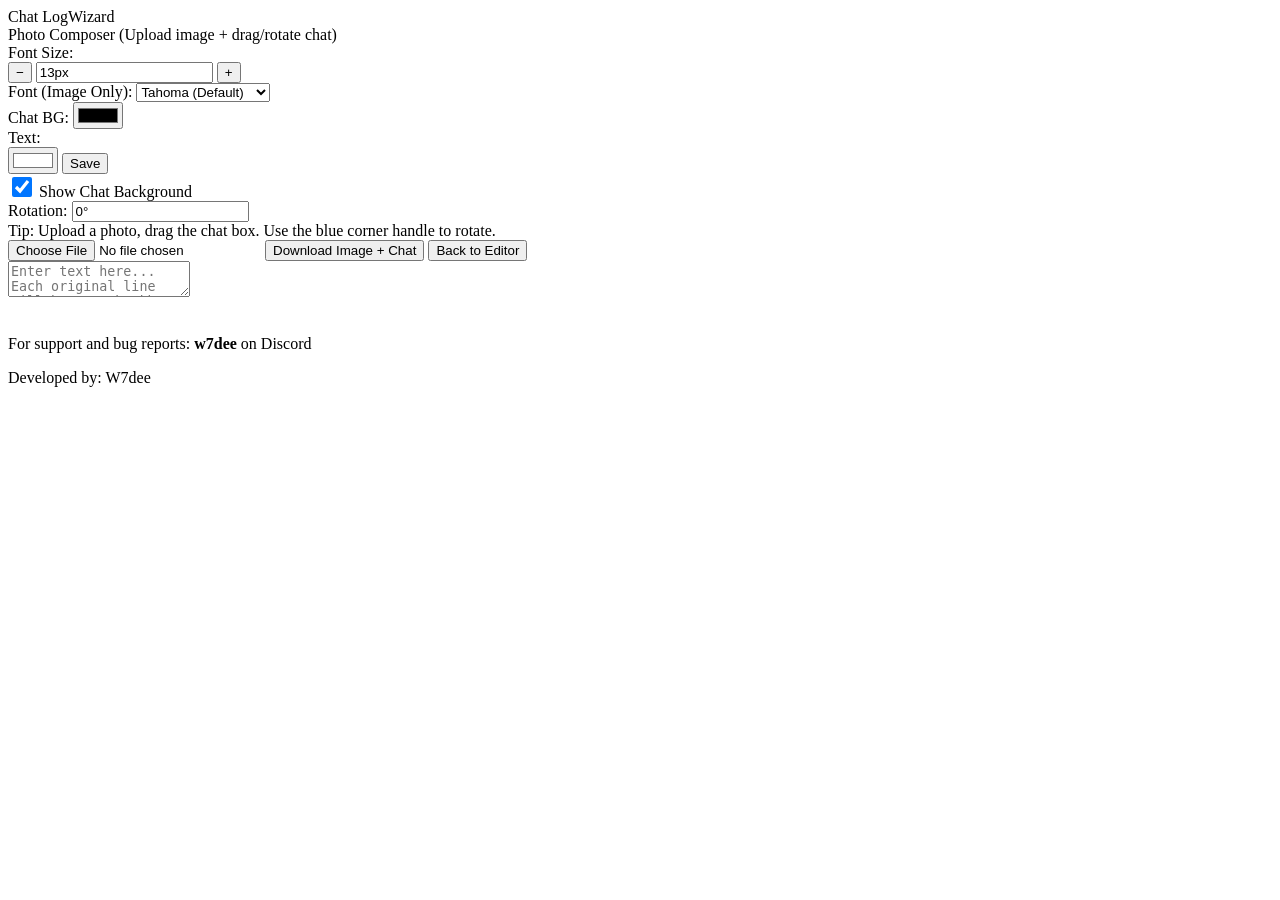
==== compose.html @ bac9cab7 "Update compose.html" ====
<!DOCTYPE html>
<html lang="en">
<head>
  <meta charset="UTF-8" />
  <meta name="viewport" content="width=device-width, initial-scale=1.0" />
  <title>Chat Log Wizard - Photo Composer</title>
  <link rel="icon" type="image/x-icon" href="favicon.ico" />

  <!-- Google Fonts (used for chat only) -->
  <link rel="preconnect" href="https://fonts.googleapis.com">
  <link rel="preconnect" href="https://fonts.gstatic.com" crossorigin>
  <link href="https://fonts.googleapis.com/css2?family=Roboto:wght@400;700&family=Inter:wght@400;700&family=Open+Sans:wght@400;700&family=Lato:wght@400;700&family=Nunito:wght@400;700&family=Raleway:wght@400;700&family=Oswald:wght@400;700&family=Ubuntu:wght@400;700&family=Fira+Sans:wght@400;700&family=Rubik:wght@400;700&family=Source+Sans+3:wght@400;700&family=Cairo:wght@400;700&family=Tajawal:wght@400;700&family=Noto+Sans+Arabic:wght@400;700&family=Noto+Kufi+Arabic:wght@400;700&family=Noto+Naskh+Arabic:wght@400;700&family=Poppins:wght@400;700&family=Montserrat:wght@400;700&display=swap" rel="stylesheet">

  <link rel="stylesheet" href="style.css" />
</head>
<body>
  <div class="logo">
    <div class="logo-text">
      <span class="gta-white">Chat Log</span><span class="gta-yellow">Wizard</span>
    </div>
    <div class="subtitle">Photo Composer (Upload image + drag/rotate chat)</div>
  </div>

  <div class="controls">
    <div class="control-group">
      <label>Font Size:</label>
      <div class="size-controls">
        <button type="button" onclick="decreaseSize()">−</button>
        <input type="text" id="sizeInput" value="13px" readonly />
        <button type="button" onclick="increaseSize()">+</button>
      </div>
    </div>

    <div class="control-group">
      <label>Font (Image Only):</label>
      <select id="fontSelect" class="font-select">
        <option value="tahoma" selected>Tahoma (Default)</option>
        <option value="roboto">Roboto</option>
        <option value="inter">Inter</option>
        <option value="opensans">Open Sans</option>
        <option value="lato">Lato</option>
        <option value="nunito">Nunito</option>
        <option value="raleway">Raleway</option>
        <option value="oswald">Oswald</option>
        <option value="ubuntu">Ubuntu</option>
        <option value="firasans">Fira Sans</option>
        <option value="rubik">Rubik</option>
        <option value="sourcesans3">Source Sans 3</option>
        <option value="cairo">Cairo</option>
        <option value="tajawal">Tajawal</option>
        <option value="notosansarabic">Noto Sans Arabic</option>
        <option value="notokufiarabic">Noto Kufi Arabic</option>
        <option value="notonaskharabic">Noto Naskh Arabic</option>
        <option value="poppins">Poppins</option>
        <option value="montserrat">Montserrat</option>
      </select>
    </div>

    <div class="control-group">
      <label>Chat BG:</label>
      <input type="color" id="colorPicker" class="color-picker" value="#000000" />
    </div>

    <div class="control-group">
      <label>Text:</label>
      <div class="color-picker-wrap">
        <input type="color" id="textColorPicker" class="color-picker" value="#ffffff" />
        <button id="saveColorBtn" class="save-in-picker" type="button">Save</button>
      </div>
    </div>

    <div class="control-group">
      <label class="bg-label">
        <input type="checkbox" id="bgToggle" checked style="width: 20px; height: 20px; cursor: pointer;" />
        Show Chat Background
      </label>
    </div>

    <div class="control-group">
      <label>Rotation:</label>
      <input id="rotationInput" type="text" value="0°" readonly class="rotation-readonly" />
    </div>
  </div>

  <div class="helper">
    Tip: Upload a photo, drag the chat box. Use the blue corner handle to rotate.
  </div>

  <div class="upload-row">
    <input class="file-input" type="file" id="bgUpload" accept="image/*" />
    <button class="download-btn btn-filled" type="button" onclick="downloadComposite()">Download Image + Chat</button>
    <button class="download-btn btn-transparent" type="button" onclick="window.location.href='index.html'">Back to Editor</button>
  </div>

  <div class="chat-scope" id="chatScope">
    <div class="editor-box">
      <div class="line-select" id="lineSelect">
        <div class="line-select-inner" id="lineSelectInner"></div>
      </div>

      <textarea id="textInput" placeholder="Enter text here... Each original line will have 1 checkbox"></textarea>
    </div>
  </div>

  <!-- ✅ مخفي قبل رفع الصورة -->
  <div class="stage-wrap hidden" id="stageWrap">
    <div class="stage" id="stage">
      <img id="bgImg" alt="" />
      <div id="chatOverlay" aria-label="Drag to move chat">
        <div id="previewLines"></div>
        <div id="rotateHandle" title="Rotate"></div>
      </div>
    </div>
  </div>

  <div class="contact-info">
    <p>For support and bug reports: <strong>w7dee</strong> on Discord</p>
    <p class="credit">Developed by: W7dee</p>
  </div>

  <script src="compose.js"></script>
</body>
</html>
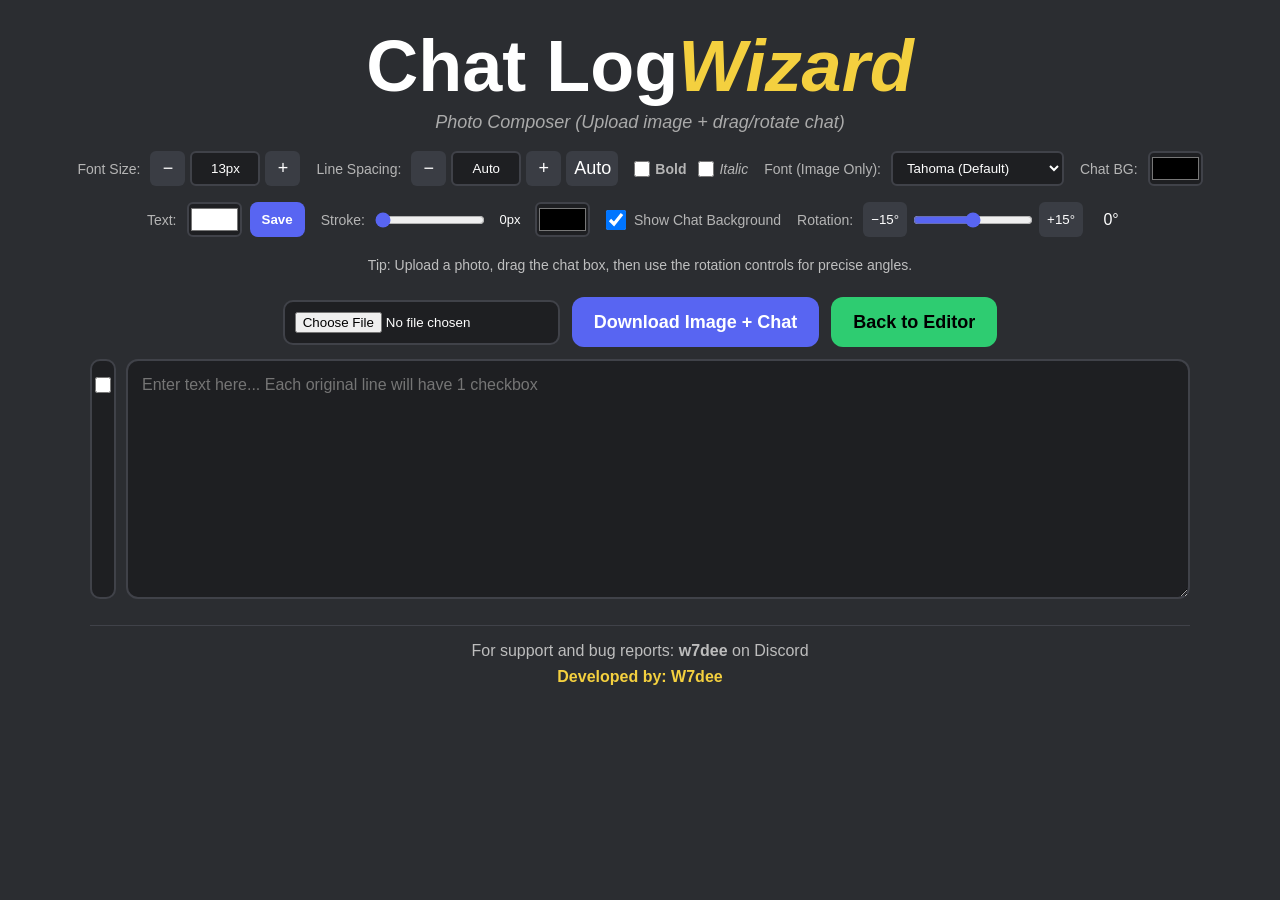
==== commit c54d532e: "Add files via upload" ====
--- a/compose.html
+++ b/compose.html
@@ -9,7 +9,7 @@
   <!-- Google Fonts (used for chat only) -->
   <link rel="preconnect" href="https://fonts.googleapis.com">
   <link rel="preconnect" href="https://fonts.gstatic.com" crossorigin>
-  <link href="https://fonts.googleapis.com/css2?family=Roboto:wght@400;700&family=Inter:wght@400;700&family=Open+Sans:wght@400;700&family=Lato:wght@400;700&family=Nunito:wght@400;700&family=Raleway:wght@400;700&family=Oswald:wght@400;700&family=Ubuntu:wght@400;700&family=Fira+Sans:wght@400;700&family=Rubik:wght@400;700&family=Source+Sans+3:wght@400;700&family=Cairo:wght@400;700&family=Tajawal:wght@400;700&family=Noto+Sans+Arabic:wght@400;700&family=Noto+Kufi+Arabic:wght@400;700&family=Noto+Naskh+Arabic:wght@400;700&family=Poppins:wght@400;700&family=Montserrat:wght@400;700&display=swap" rel="stylesheet">
+  <link href="https://fonts.googleapis.com/css2?family=Roboto:wght@400;700&family=Inter:wght@400;700&family=Open+Sans:wght@400;700&family=Lato:wght@400;700&family=Nunito:wght@400;700&family=Raleway:wght@400;700&family=Oswald:wght@400;700&family=Ubuntu:wght@400;700&family=Fira+Sans:wght@400;700&family=Rubik:wght@400;700&family=Source+Sans+3:wght@400;700&family=Manrope:wght@400;700&family=DM+Sans:wght@400;700&family=Work+Sans:wght@400;700&family=Barlow:wght@400;700&family=Quicksand:wght@400;700&family=Archivo:wght@400;700&family=Space+Grotesk:wght@400;700&family=Playfair+Display:wght@400;700&family=Merriweather:wght@400;700&family=Cairo:wght@400;700&family=Tajawal:wght@400;700&family=Noto+Sans+Arabic:wght@400;700&family=Noto+Kufi+Arabic:wght@400;700&family=Noto+Naskh+Arabic:wght@400;700&family=IBM+Plex+Sans+Arabic:wght@400;700&family=Almarai:wght@400;700&family=Readex+Pro:wght@400;700&family=Changa:wght@400;700&family=Amiri:wght@400;700&family=Markazi+Text:wght@400;700&family=Poppins:wght@400;700&family=Montserrat:wght@400;700&display=swap" rel="stylesheet">
 
   <link rel="stylesheet" href="style.css" />
 </head>
@@ -32,6 +32,21 @@
     </div>
 
     <div class="control-group">
+      <label>Line Spacing:</label>
+      <div class="size-controls">
+        <button type="button" onclick="decreaseSpacing()">−</button>
+        <input type="text" id="spacingInput" value="Auto" readonly />
+        <button type="button" onclick="increaseSpacing()">+</button>
+        <button type="button" class="auto-spacing-btn" onclick="resetSpacing()">Auto</button>
+      </div>
+    </div>
+
+    <div class="control-group text-style-controls">
+      <label><input type="checkbox" id="boldToggle" /> <strong>Bold</strong></label>
+      <label><input type="checkbox" id="italicToggle" /> <em>Italic</em></label>
+    </div>
+
+    <div class="control-group">
       <label>Font (Image Only):</label>
       <select id="fontSelect" class="font-select">
         <option value="tahoma" selected>Tahoma (Default)</option>
@@ -46,11 +61,26 @@
         <option value="firasans">Fira Sans</option>
         <option value="rubik">Rubik</option>
         <option value="sourcesans3">Source Sans 3</option>
+        <option value="manrope">Manrope</option>
+        <option value="dmsans">DM Sans</option>
+        <option value="worksans">Work Sans</option>
+        <option value="barlow">Barlow</option>
+        <option value="quicksand">Quicksand</option>
+        <option value="archivo">Archivo</option>
+        <option value="spacegrotesk">Space Grotesk</option>
+        <option value="playfair">Playfair Display</option>
+        <option value="merriweather">Merriweather</option>
         <option value="cairo">Cairo</option>
         <option value="tajawal">Tajawal</option>
         <option value="notosansarabic">Noto Sans Arabic</option>
         <option value="notokufiarabic">Noto Kufi Arabic</option>
         <option value="notonaskharabic">Noto Naskh Arabic</option>
+        <option value="ibmplexarabic">IBM Plex Sans Arabic</option>
+        <option value="almarai">Almarai</option>
+        <option value="readexpro">Readex Pro</option>
+        <option value="changa">Changa</option>
+        <option value="amiri">Amiri</option>
+        <option value="markazi">Markazi Text</option>
         <option value="poppins">Poppins</option>
         <option value="montserrat">Montserrat</option>
       </select>
@@ -70,6 +100,15 @@
     </div>
 
     <div class="control-group">
+      <label for="strokeWidth">Stroke:</label>
+      <div class="stroke-controls">
+        <input type="range" id="strokeWidth" min="0" max="5" step="0.5" value="0" />
+        <output id="strokeWidthValue" for="strokeWidth">0px</output>
+        <input type="color" id="strokeColorPicker" class="color-picker" value="#000000" />
+      </div>
+    </div>
+
+    <div class="control-group">
       <label class="bg-label">
         <input type="checkbox" id="bgToggle" checked style="width: 20px; height: 20px; cursor: pointer;" />
         Show Chat Background
@@ -78,12 +117,17 @@
 
     <div class="control-group">
       <label>Rotation:</label>
-      <input id="rotationInput" type="text" value="0°" readonly class="rotation-readonly" />
+      <div class="rotation-controls">
+        <button type="button" id="rotateLeft" aria-label="Rotate left">−15°</button>
+        <input id="rotationRange" type="range" min="-180" max="180" step="1" value="0" />
+        <button type="button" id="rotateRight" aria-label="Rotate right">+15°</button>
+        <output id="rotationInput">0°</output>
+      </div>
     </div>
   </div>
 
   <div class="helper">
-    Tip: Upload a photo, drag the chat box. Use the blue corner handle to rotate.
+    Tip: Upload a photo, drag the chat box, then use the rotation controls for precise angles.
   </div>
 
   <div class="upload-row">
@@ -108,7 +152,6 @@
       <img id="bgImg" alt="" />
       <div id="chatOverlay" aria-label="Drag to move chat">
         <div id="previewLines"></div>
-        <div id="rotateHandle" title="Rotate"></div>
       </div>
     </div>
   </div>
--- a/style.css
+++ b/style.css
@@ -0,0 +1,453 @@
+:root{
+  --site-font: Tahoma, Arial, sans-serif;
+  --chat-font: Tahoma, Arial, sans-serif;
+}
+
+*{ margin:0; padding:0; box-sizing:border-box; }
+
+body{
+  font-family: var(--site-font);
+  background:#2b2d31;
+  color:#fff;
+  padding:20px;
+  min-height:100vh;
+  display:flex;
+  flex-direction:column;
+  align-items:center;
+}
+
+/* Header */
+.logo{
+  text-align:center;
+  margin:10px 0 18px;
+}
+.logo-text{
+  font-size:72px;
+  font-weight:900;
+  line-height:1;
+}
+.subtitle{
+  font-size:18px;
+  color:#aaa;
+  margin-top:10px;
+  font-style:italic;
+}
+.gta-white{ color:#fff; }
+.gta-yellow{ color:#f4d03f; font-style:italic; }
+
+/* Controls */
+.controls{
+  display:flex;
+  flex-wrap:wrap;
+  gap:16px;
+  align-items:center;
+  justify-content:center;
+  margin-bottom:10px;
+}
+.control-group{
+  display:flex;
+  align-items:center;
+  gap:10px;
+}
+.control-group label{
+  font-size:14px;
+  color:#b5b5b5;
+  white-space:nowrap;
+}
+
+.size-controls{
+  display:flex;
+  gap:5px;
+  align-items:center;
+}
+.size-controls button{
+  width:35px;
+  height:35px;
+  border:none;
+  border-radius:6px;
+  background:#3a3d44;
+  color:#fff;
+  font-size:18px;
+  cursor:pointer;
+}
+.size-controls input{
+  width:70px;
+  height:35px;
+  border:2px solid #404249;
+  border-radius:6px;
+  background:#1e1f22;
+  color:#fff;
+  text-align:center;
+}
+
+.auto-spacing-btn{
+  height:35px;
+  min-width:52px;
+  padding:0 8px;
+  border:none;
+  border-radius:6px;
+  background:#3a3d44;
+  color:#fff;
+  cursor:pointer;
+}
+
+.text-style-controls{
+  gap:12px;
+}
+.text-style-controls label{
+  display:flex;
+  align-items:center;
+  gap:5px;
+  cursor:pointer;
+}
+.text-style-controls input{
+  width:16px;
+  height:16px;
+  accent-color:#5865f2;
+  cursor:pointer;
+}
+
+.font-select{
+  height:35px;
+  border:2px solid #404249;
+  border-radius:6px;
+  background:#1e1f22;
+  color:#fff;
+  padding:0 10px;
+}
+
+.color-picker{
+  width:55px;
+  height:35px;
+  border:2px solid #404249;
+  border-radius:6px;
+  background:#1e1f22;
+  cursor:pointer;
+}
+
+.color-picker-wrap{
+  display:flex;
+  gap:8px;
+  align-items:center;
+}
+
+.stroke-controls{
+  display:flex;
+  align-items:center;
+  gap:8px;
+}
+.stroke-controls input[type="range"]{
+  width:110px;
+  accent-color:#5865f2;
+  cursor:pointer;
+}
+.stroke-controls output{
+  min-width:34px;
+  color:#fff;
+  font-size:13px;
+  text-align:center;
+}
+
+.save-in-picker{
+  height:35px;
+  padding:0 12px;
+  border:none;
+  border-radius:8px;
+  background:#5865f2;
+  color:#fff;
+  font-weight:700;
+  cursor:pointer;
+}
+
+.bg-label{
+  display:flex;
+  align-items:center;
+  gap:8px;
+  cursor:pointer;
+}
+
+.link-btn{
+  display:inline-flex;
+  align-items:center;
+  justify-content:center;
+  height:35px;
+  padding:0 14px;
+  border-radius:8px;
+  background:#3a3d44;
+  color:#fff;
+  text-decoration:none;
+  font-weight:700;
+}
+
+/* Helper */
+.helper{
+  margin:10px 0 14px;
+  color:#cfcfcf;
+  font-size:14px;
+  text-align:center;
+  opacity:.9;
+  max-width:1100px;
+}
+
+/* Editor */
+.chat-scope{
+  width:min(1100px, 96vw);
+}
+
+.editor-box{
+  display:flex;
+  gap:10px;
+  align-items:stretch;
+}
+
+.line-select{
+  width:26px;
+  border:2px solid #404249;
+  border-radius:10px;
+  background:#1e1f22;
+  overflow:hidden;
+}
+.line-select-inner{
+  will-change: transform;
+  padding-top: 14px; /* نفس padding-top للنص */
+}
+
+.line-check-row{
+  display:flex;
+  align-items:center;
+  justify-content:center;
+  height:20px;
+}
+.line-check{
+  width:16px;
+  height:16px;
+  cursor:pointer;
+}
+.line-check-row.spacer{
+  opacity:0;
+  pointer-events:none;
+}
+
+textarea{
+  flex:1;
+  min-height:240px;
+  width:100%;
+  padding:14px;
+  border-radius:12px;
+  border:2px solid #404249;
+  background:#1e1f22;
+  color:#fff;
+  outline:none;
+  resize:vertical;
+  font-family: var(--site-font);
+  font-size:16px;
+  line-height:20px; /* مهم للـ checkbox alignment */
+}
+
+/* Output preview */
+.output-box{
+  width:min(620px, 96vw);
+  margin-top:16px;
+  padding:16px;
+  border:2px solid #404249;
+  border-radius:12px;
+  background:#2f3136;
+
+  /* ✅ كان كبير - خليناه أصغر زي الأول */
+  min-height:140px;
+}
+
+#previewLines{
+  font-family: var(--chat-font);
+  max-width:100%;
+}
+
+/* each original line container */
+.chat-line{
+  font-family: var(--chat-font);
+  margin:0;
+  padding:0;
+  text-align:left;
+  display:block;
+  max-width:100%;
+}
+
+/* inline span that clones background across wrapped lines */
+.chat-span{
+  display:inline;
+  white-space:pre-wrap;
+  overflow-wrap:anywhere;
+  word-break:break-word;
+  padding:0 4px;
+  line-height:1.3;
+  -webkit-box-decoration-break:clone;
+  box-decoration-break:clone;
+}
+
+/* Buttons */
+.action-buttons{
+  width:min(1100px, 96vw);
+  margin-top:14px;
+  display:flex;
+  justify-content:center;
+}
+.copy-btn{
+  height:42px;
+  padding:0 22px;
+  border:none;
+  border-radius:10px;
+  background:#5865f2;
+  color:#fff;
+  font-weight:800;
+  cursor:pointer;
+}
+
+.download-buttons{
+  width:min(1100px, 96vw);
+  margin-top:14px;
+  display:flex;
+  gap:12px;
+  justify-content:center;
+  flex-wrap:wrap;
+}
+.download-btn{
+  height:50px;
+  padding:0 22px;
+  border:none;
+  border-radius:12px;
+  font-size:18px;
+  font-weight:900;
+  cursor:pointer;
+}
+.btn-transparent{ background:#2ecc71; color:#000; }
+.btn-filled{ background:#5865f2; color:#fff; }
+
+/* Notifications + Footer */
+.copied-notification{
+  position:fixed;
+  bottom:30px;
+  left:50%;
+  transform:translateX(-50%);
+  background:#2ecc71;
+  color:#000;
+  padding:12px 16px;
+  border-radius:10px;
+  font-weight:900;
+  opacity:0;
+  pointer-events:none;
+  transition:opacity .2s ease;
+}
+.copied-notification.show{ opacity:1; }
+
+.contact-info{
+  width:min(1100px, 96vw);
+  margin-top:26px;
+  padding-top:16px;
+  border-top:1px solid #404249;
+  text-align:center;
+  color:#bdbdbd;
+}
+.contact-info .credit{
+  margin-top:8px;
+  color:#f4d03f;
+  font-weight:900;
+}
+
+/* Photo Composer */
+.upload-row{
+  width:min(1100px, 96vw);
+  margin:10px 0 12px;
+  display:flex;
+  gap:12px;
+  align-items:center;
+  justify-content:center;
+  flex-wrap:wrap;
+}
+.file-input{
+  background:#1e1f22;
+  border:2px solid #404249;
+  border-radius:10px;
+  color:#fff;
+  padding:10px;
+}
+
+.stage-wrap{
+  width:min(1100px, 96vw);
+  margin-top:12px;
+  display:flex;
+  justify-content:center;
+}
+
+/* ✅ اخفاء مكان الصورة بالكامل قبل الرفع */
+.stage-wrap.hidden{
+  display:none;
+}
+
+/* ✅ الـ stage يصير على قد الصورة (JS بيحدد width/height) */
+.stage{
+  position:relative;
+  border:2px solid #404249;
+  border-radius:14px;
+  background:#000;
+  overflow:hidden;
+  width:300px;   /* fallback */
+  height:200px;  /* fallback */
+}
+
+#bgImg{
+  position:absolute;
+  inset:0;
+  width:100%;
+  height:100%;
+  object-fit:fill; /* بما أن stage صار نفس أبعاد الصورة، ما نحتاج contain */
+  border-radius:12px;
+}
+
+#chatOverlay{
+  position:absolute;
+  left:20px;
+  top:20px;
+
+  width:620px;          /* ✅ نفس عرض مربع الكتابة */
+  max-width:620px;      /* ✅ يمنع التمدد مع الصورة */
+
+  cursor:grab;
+  transform-origin:center center;
+}
+
+#chatOverlay.dragging{ cursor:grabbing; }
+
+.rotation-readonly{
+  height:35px;
+  width:70px;
+  border:2px solid #404249;
+  border-radius:6px;
+  background:#1e1f22;
+  color:#fff;
+  text-align:center;
+}
+
+.rotation-controls{
+  display:flex;
+  align-items:center;
+  gap:6px;
+}
+.rotation-controls input[type="range"]{
+  width:120px;
+  accent-color:#5865f2;
+  cursor:grab;
+}
+.rotation-controls button{
+  height:35px;
+  padding:0 8px;
+  border:0;
+  border-radius:6px;
+  background:#3a3d44;
+  color:#fff;
+  cursor:pointer;
+}
+.rotation-controls output{
+  min-width:44px;
+  color:#fff;
+  text-align:center;
+}
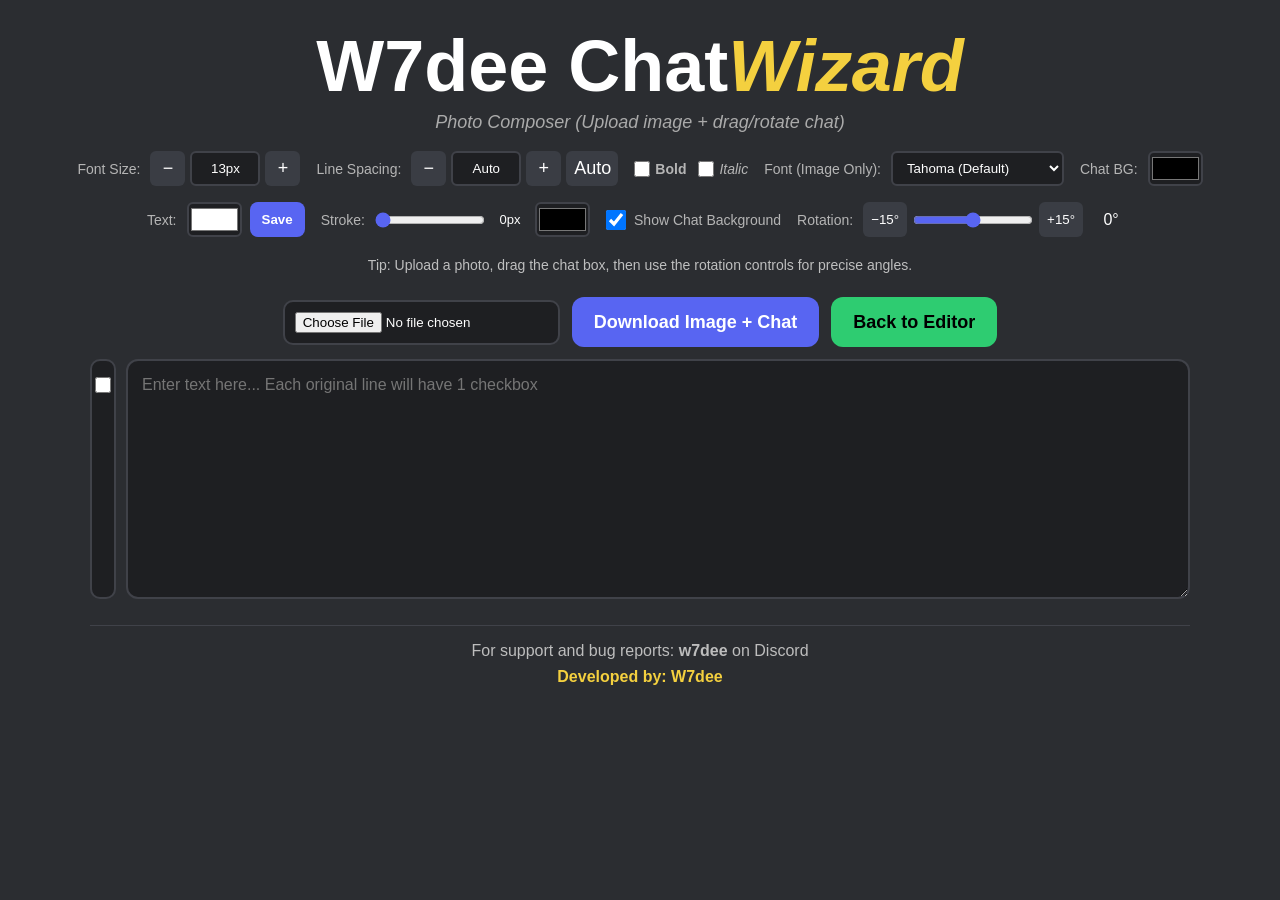
==== commit 1110ef46: "Update chat log title in compose.html" ====
--- a/compose.html
+++ b/compose.html
@@ -16,7 +16,7 @@
 <body>
   <div class="logo">
     <div class="logo-text">
-      <span class="gta-white">Chat Log</span><span class="gta-yellow">Wizard</span>
+      <span class="gta-white">W7dee Chat</span><span class="gta-yellow">Wizard</span>
     </div>
     <div class="subtitle">Photo Composer (Upload image + drag/rotate chat)</div>
   </div>
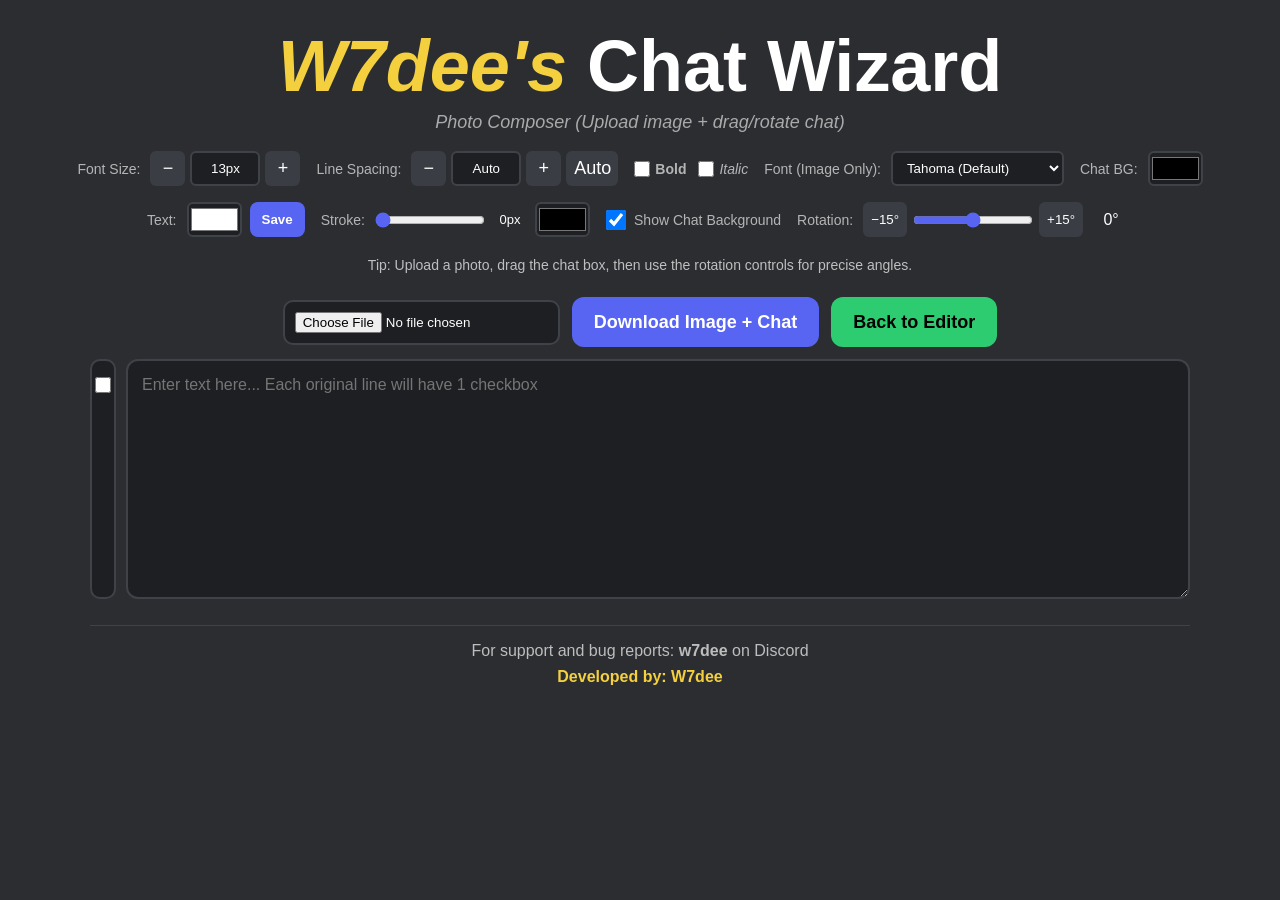
==== commit a6477f95: "Update logo text in compose.html" ====
--- a/compose.html
+++ b/compose.html
@@ -16,7 +16,7 @@
 <body>
   <div class="logo">
     <div class="logo-text">
-      <span class="gta-white">W7dee Chat</span><span class="gta-yellow">Wizard</span>
+      <span class="gta-yellow">W7dee's </span><span class="gta-white">Chat Wizard</span>
     </div>
     <div class="subtitle">Photo Composer (Upload image + drag/rotate chat)</div>
   </div>
